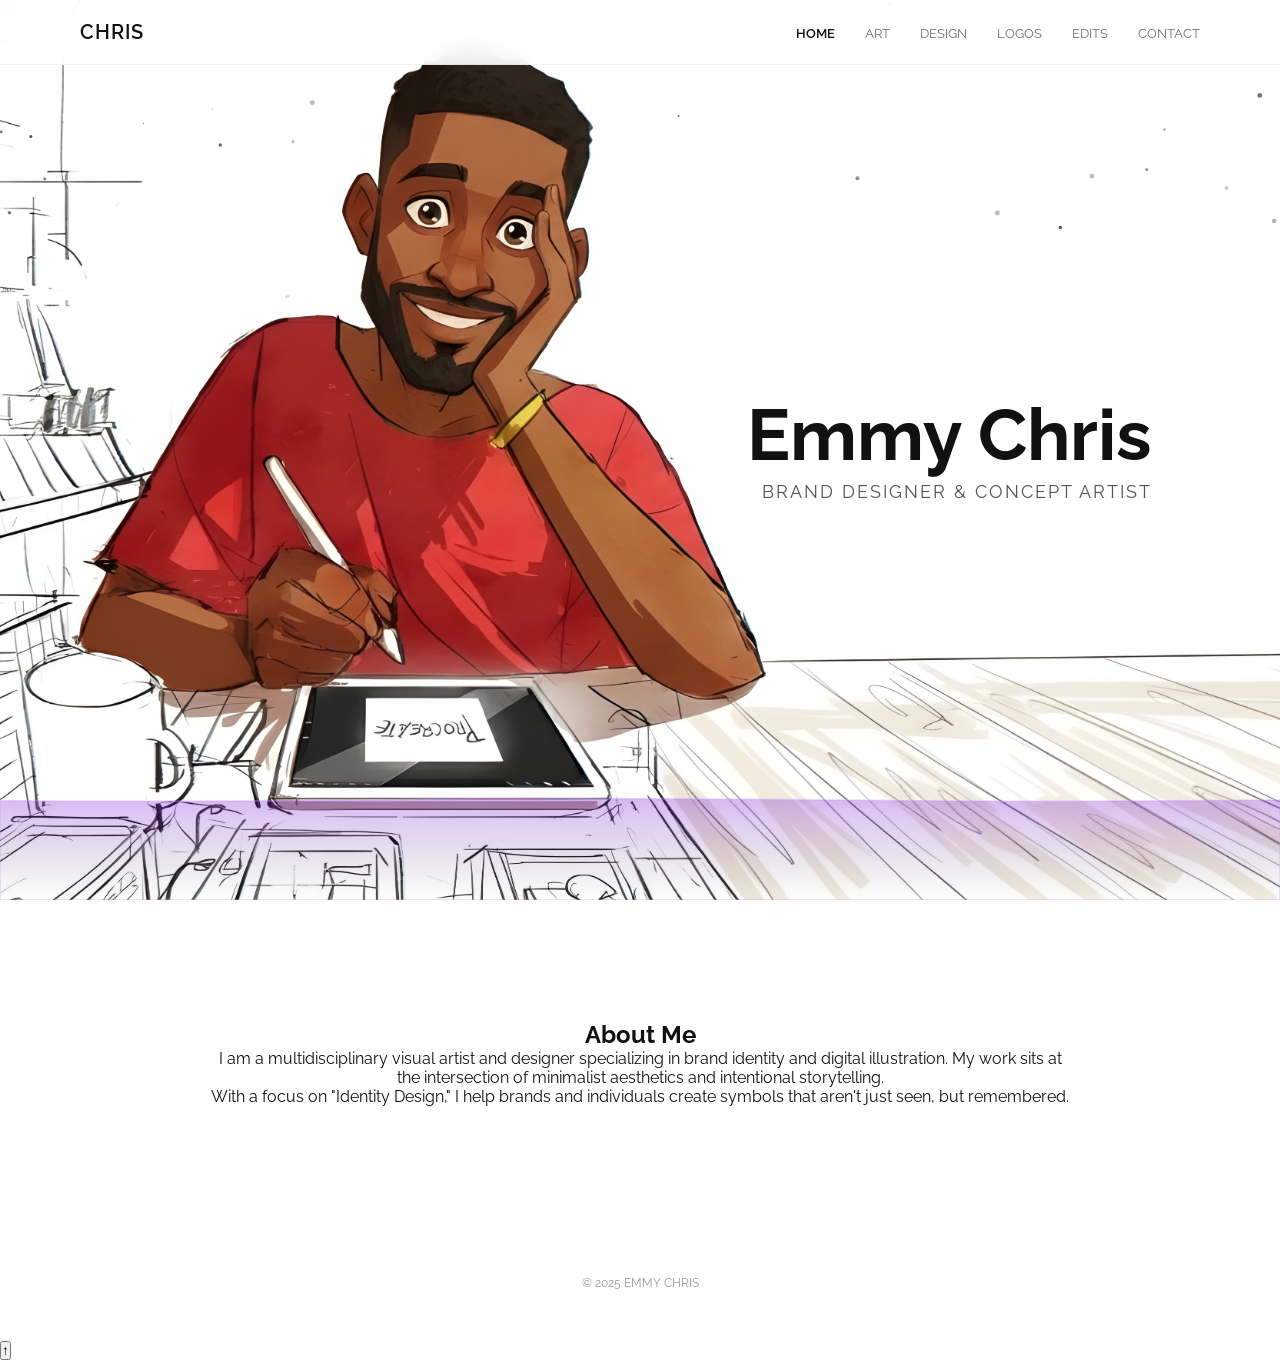
==== index.html @ 88a6bc76 "Add files via upload" ====
<!DOCTYPE html>
<html lang="en">
<head>
  <meta charset="UTF-8">
  <meta name="viewport" content="width=device-width, initial-scale=1.0">
  <title>CHRIS | Brand Designer & Concept Artist</title>
  <link href="https://fonts.googleapis.com/css2?family=Raleway:wght@300;400;600&display=swap" rel="stylesheet">
  
  <style>
    /* ================= 1. DESKTOP STYLES (The Default) ================= */
    * { margin: 0; padding: 0; box-sizing: border-box; }
    html { scroll-behavior: smooth; }
    
    body {
      font-family: 'Raleway', sans-serif;
      background: #ffffff;
      color: #111;
      overflow-x: hidden;
      opacity: 0;
      animation: fadeInPage 0.8s ease forwards;
    }

    @keyframes fadeInPage { to { opacity: 1; } }

    #dust-canvas {
      position: fixed;
      top: 0; left: 0;
      width: 100%; height: 100%;
      pointer-events: none;
      z-index: 5;
    }

    .nav {
      position: fixed; top: 0; width: 100%; z-index: 1000;
      background: rgba(255, 255, 255, 0.9);
      backdrop-filter: blur(10px);
      border-bottom: 1px solid rgba(0,0,0,0.05);
    }
    .nav-inner {
      max-width: 1200px; margin: 0 auto; padding: 20px 40px;
      display: flex; justify-content: space-between; align-items: center;
    }
    .nav-logo { font-weight: 600; font-size: 20px; letter-spacing: 1px; }
    .nav-links { list-style: none; display: flex; gap: 30px; }
    .nav-links a { text-decoration: none; color: #111; font-size: 13px; text-transform: uppercase; opacity: 0.6; }
    .nav-links a.active { opacity: 1; font-weight: 600; }

    .hero {
      height: 100vh;
      position: relative;
      display: flex;
      align-items: center;
      justify-content: flex-end; 
    }
    .hero img {
      position: absolute; inset: 0;
      width: 100%; height: 100%;
      z-index: 0;
      object-fit: cover; 
      object-position: left center;
    }
    .hero-content {
      position: relative;
      z-index: 10;
      margin-right: 10%; 
      text-align: right;
      opacity: 0;
      animation: fadeUp 1.2s ease forwards;
      animation-delay: 0.3s;
    }
    .hero h1 { font-size: 4.5rem; line-height: 1; margin-bottom: 10px; }
    .hero p { font-size: 1.1rem; letter-spacing: 2px; text-transform: uppercase; color: #555; }

    @keyframes fadeUp {
      from { opacity: 0; transform: translateY(30px); }
      to { opacity: 1; transform: translateY(0); }
    }

    .section { position: relative; z-index: 10; max-width: 900px; margin: auto; padding: 120px 20px; text-align: center; }
    .reveal { opacity: 0; transform: translateY(30px); transition: 1s ease; }
    .reveal.active { opacity: 1; transform: translateY(0); }
    footer { padding: 50px; text-align: center; font-size: 12px; color: #999; }

    /* ================= 2. MOBILE OVERRIDES (FIXED) ================= */
    /* ================= 1. DESKTOP STYLES (Default) ================= */
    * { margin: 0; padding: 0; box-sizing: border-box; }
    html { scroll-behavior: smooth; }
    
    body {
      font-family: 'Raleway', sans-serif;
      background: #ffffff;
      color: #111;
      overflow-x: hidden;
      opacity: 0;
      animation: fadeInPage 0.8s ease forwards;
    }

    @keyframes fadeInPage { to { opacity: 1; } }

    #dust-canvas {
      position: fixed;
      top: 0; left: 0;
      width: 100%; height: 100%;
      pointer-events: none;
      z-index: 5;
    }

    .nav {
      position: fixed; top: 0; width: 100%; z-index: 1000;
      background: rgba(255, 255, 255, 0.9);
      backdrop-filter: blur(10px);
      border-bottom: 1px solid rgba(0,0,0,0.05);
    }
    .nav-inner {
      max-width: 1200px; margin: 0 auto; padding: 20px 40px;
      display: flex; justify-content: space-between; align-items: center;
    }
    .nav-logo { font-weight: 600; font-size: 20px; letter-spacing: 1px; }
    .nav-links { list-style: none; display: flex; gap: 30px; }
    .nav-links a { text-decoration: none; color: #111; font-size: 13px; text-transform: uppercase; opacity: 0.6; transition: 0.3s; }
    .nav-links a.active { opacity: 1; font-weight: 600; }

    .hero {
      height: 100vh;
      position: relative;
      display: flex;
      align-items: center;
      justify-content: flex-end; 
    }
    .hero img {
      position: absolute; inset: 0;
      width: 100%; height: 100%;
      z-index: 0;
      object-fit: cover; 
      object-position: left center;
    }
    .hero-content {
      position: relative;
      z-index: 10;
      margin-right: 10%; 
      text-align: right;
      opacity: 0;
      animation: fadeUp 1.2s ease forwards;
      animation-delay: 0.3s;
    }
    .hero h1 { font-size: 4.5rem; line-height: 1; margin-bottom: 10px; }
    .hero p { font-size: 1.1rem; letter-spacing: 2px; text-transform: uppercase; color: #555; }

    @keyframes fadeUp {
      from { opacity: 0; transform: translateY(30px); }
      to { opacity: 1; transform: translateY(0); }
    }

    .section { position: relative; z-index: 10; max-width: 900px; margin: auto; padding: 120px 20px; text-align: center; }
    .reveal { opacity: 0; transform: translateY(30px); transition: 1s ease; }
    .reveal.active { opacity: 1; transform: translateY(0); }
    footer { padding: 50px; text-align: center; font-size: 12px; color: #999; }

    /* ================= 2. MOBILE OVERRIDES (THE MASTER FIX) ================= */
    @media (max-width: 768px) {
      /* Navigation Fixes */
      .nav-inner {
        flex-direction: column !important;
        align-items: center !important;
        padding: 10px 15px !important;
        gap: 5px !important;
      }
	
	p{
		font-size:16px;
		line-height:140%;
		text-align:left;
	}

      .nav-logo {
        margin: 0 0 5px 0 !important;
        font-size: 16px !important;
      }

      .nav-links {
        display: grid !important;
        grid-template-columns: 1fr 1fr !important; /* 2 Columns */
        width: 100% !important;
        gap: 5px 15px !important;
        text-align: center;
      }

/* Consistent Hover */
    .nav-links a:hover { opacity: 1; }

    /* Active Link for Contact */
    .nav-links a.active { opacity: 1; font-weight: 700; }

      .nav-links a {
        font-size: 11px !important;
        padding: 4px 0 !important;
        display: block;
        letter-spacing: 0px !important;
      }

      /* Hero (Landing Page) Fixes */
      .hero { 
	font-size:25px  !important;
        justify-content: center !important; 
        height: 100vh !important; /* Back to full height */
      }
      .hero img {
        object-position: 25% center; /* Focus on your character */
      }
      .hero-content {
        margin-right: 0 !important; 
        text-align: center !important; 
        background: rgba(255,255,255,0.3); /* Subtle glass effect */
        padding: 30px 20px;
        width: 90%;
        backdrop-filter: blur(8px);
        border-radius: 2px;
      }
      .hero h1 { 
        /* 1. The Gradient (White to Red at 45 degrees) */
        background: linear-gradient(45deg, #ffffff 50%, #DD8178 70%) !important;
        
        /* 2. Clipping the gradient to the letters */
        -webkit-background-clip: text !important;
        background-clip: text !important;
        -webkit-text-fill-color: transparent !important;
        
        /* 3. Keeping them bold and visible */
        font-weight: 700 !important;
        opacity: 1 !important;
        display: inline-block; /* Helps the gradient render correctly */
        width: 100%;
      }

      .hero h1 { font-size: 2.5rem ; margin-bottom: 5px; }
      .hero p { font-size: 0.9rem !important; letter-spacing: 2px; }
      .hero p { 
  font-size: 0.9rem !important; 
  color: #ffffff !important;  /* This makes the tagline white */
  opacity: 1 !important;       /* This ensures it's fully bright */
}

.section { padding: 80px 20px !important; }
  </style>
</head>

<body>
  <canvas id="dust-canvas"></canvas>

  <nav class="nav">
    <div class="nav-inner">
      <div class="nav-logo">CHRIS</div>
      <ul class="nav-links">
  <li><a href="index.html" class="active">Home</a></li>
  <li><a href="digital-art.html">Art</a></li>
  <li><a href="graphic-design.html">Design</a></li>
  <li><a href="logos.html">Logos</a></li>
  <li><a href="photo-edits.html">Edits</a></li>
  <li><a href="contact.html">Contact</a></li> </ul>
      </ul>
    </div>
  </nav>

  <section class="hero">
    <img src="images/hero.jpg" alt="Hero"> 
    <div class="hero-content">
      <h1>Emmy Chris</h1>
      <p>Brand Designer & Concept Artist</p>
    </div>
  </section>

  <section class="section reveal">
    <h2>About Me</h2>
 
      <p>I am a multidisciplinary visual artist and designer specializing in brand identity and digital illustration. My work sits at the intersection of minimalist aesthetics and intentional storytelling.</p>
      <p>With a focus on "Identity Design," I help brands and individuals create symbols that aren't just seen, but remembered.</p>

      <div class="stats-grid">
  </section>

  <footer>© 2025 EMMY CHRIS</footer>

  <script>
    const canvas = document.getElementById("dust-canvas");
    const ctx = canvas.getContext("2d");
    let particles = [];

    function resize() {
      canvas.width = window.innerWidth;
      canvas.height = window.innerHeight;
      // Refresh particle deck positions on resize
      particles.forEach(p => p.setDeck());
    }
    window.addEventListener("resize", resize);
    resize();

    const mouse = { x: -1000, y: -1000 };
    const updateMouse = (x, y) => { mouse.x = x; mouse.y = y; };
    window.addEventListener("mousemove", (e) => updateMouse(e.clientX, e.clientY));
    window.addEventListener("touchstart", (e) => updateMouse(e.touches[0].clientX, e.touches[0].clientY));
    window.addEventListener("touchmove", (e) => updateMouse(e.touches[0].clientX, e.touches[0].clientY));

    class Particle {
      constructor() {
        this.x = Math.random() * canvas.width;
        this.y = Math.random() * -canvas.height; // Start above screen
        this.size = Math.random() * 2 + 0.5;
        this.vx = (Math.random() - 0.5) * 0.5;
        this.vy = Math.random() * 2 + 1;
        this.alpha = Math.random() * 0.5 + 0.2;
        this.setDeck();
      }

      setDeck() {
        // Particles hover in the bottom 80-100 pixels of the current view
        this.deckY = canvas.height - (Math.random() * 80 + 20);
      }

      update() {
        const dx = mouse.x - this.x;
        const dy = mouse.y - this.y;
        const dist = Math.sqrt(dx*dx + dy*dy);
        
        if (dist < 120) {
          const force = (120 - dist) / 120;
          this.vx -= (dx / dist) * force * 5;
          this.vy -= (dy / dist) * force * 5;
        }

        if (this.y < this.deckY) {
            this.vy += 0.12; // Gravity
        } else {
            // Hover logic
            this.vy *= 0.85; 
            this.vy += (Math.random() - 0.5) * 0.25; 
            this.vx += (Math.random() - 0.5) * 0.15;
        }

        this.x += this.vx;
        this.y += this.vy;
        this.vx *= 0.97;
        if (this.y >= this.deckY) this.vy *= 0.97;

        if (this.x < 0) this.x = canvas.width;
        if (this.x > canvas.width) this.x = 0;
        
        // Safety wrap: if pushed too far down or up, return to deck
        if (this.y > canvas.height + 100 || this.y < -canvas.height - 100) {
            this.y = this.deckY;
            this.vy = 0;
        }
      }

      draw() {
        ctx.fillStyle = `rgba(0, 0, 0, ${this.alpha})`;
        ctx.beginPath();
        ctx.arc(this.x, this.y, this.size, 0, Math.PI * 2);
        ctx.fill();
      }
    }

    for (let i = 0; i < 120; i++) particles.push(new Particle());

    function animate() {
      ctx.clearRect(0, 0, canvas.width, canvas.height);
      particles.forEach(p => { p.update(); p.draw(); });
      requestAnimationFrame(animate);
    }
    animate();

    const observer = new IntersectionObserver((entries) => {
      entries.forEach(entry => { if (entry.isIntersecting) entry.target.classList.add('active'); });
    }, { threshold: 0.1 });
    document.querySelectorAll('.reveal').forEach(el => observer.observe(el));
  </script>
<canvas id="wave-canvas" style="position: fixed; bottom: 0; left: 0; width: 100%; height: 250px; z-index: 999; pointer-events: none;"></canvas>

<script>
  const waveCanvas = document.getElementById('wave-canvas');
  const wctx = waveCanvas.getContext('2d');
  let points = [];
  const numPoints = 45; // Increased for higher resolution smoothness
  let waveMouse = { x: -1000, y: -1000 };
  let time = 0;

  window.addEventListener('mousemove', (e) => {
    waveMouse.x = e.clientX;
    waveMouse.y = e.clientY;
  });

  window.addEventListener('touchmove', (e) => {
    waveMouse.x = e.touches[0].clientX;
    waveMouse.y = e.touches[0].clientY;
  });

  function initWave() {
    waveCanvas.width = window.innerWidth;
    waveCanvas.height = 250;
    points = [];
    const spacing = waveCanvas.width / (numPoints - 1);
    for (let i = 0; i < numPoints; i++) {
      points.push({
        x: i * spacing,
        y: 150, 
        originalY: 150,
        vy: 0,
        tension: 0.03, // Controls how "water-like" the surface is
        damping: 0.92  // Controls how long the ripples last
      });
    }
  }

  function animateWave() {
    wctx.clearRect(0, 0, waveCanvas.width, waveCanvas.height);
    time += 0.015;

    // 1. PHYSICS PHASE
    for (let i = 0; i < points.length; i++) {
      let p = points[i];
      
      // Idle rhythmic wave motion
      let idle = Math.sin(time + (i * 0.2)) * 15;
      let targetY = p.originalY + idle;

      // Mouse Interaction - "The Dip"
      let canvasTop = window.innerHeight - 250;
      let mouseRelY = waveMouse.y - canvasTop;
      let dx = waveMouse.x - p.x;
      let dy = mouseRelY - p.y;
      let dist = Math.sqrt(dx * dx + dy * dy);

      if (dist < 120) {
        let force = (120 - dist) / 120;
        // Pushes the surface smoothly
        p.vy += force * 8; 
      }

      // Spring to target
      let diff = targetY - p.y;
      p.vy += diff * p.tension;
      p.y += p.vy;
      p.vy *= p.damping;
    }

    // 2. SMOOTHING PHASE (Surface Tension)
    // This part prevents sharp angles by averaging neighbors
    for (let i = 0; i < points.length; i++) {
      if (i > 0 && i < points.length - 1) {
        // Points pull their neighbors slightly to stay "rounded"
        points[i].y = (points[i-1].y + points[i+1].y + points[i].y) / 3;
      }
    }

    // 3. DRAWING PHASE (Bezier Curves)
    wctx.beginPath();
    wctx.moveTo(0, waveCanvas.height);
    wctx.lineTo(0, points[0].y);

    for (let i = 0; i < points.length - 1; i++) {
      // Quadratic Bezier through midpoints ensures NO sharp angles
      const xc = (points[i].x + points[i + 1].x) / 2;
      const yc = (points[i].y + points[i + 1].y) / 2;
      wctx.quadraticCurveTo(points[i].x, points[i].y, xc, yc);
    }

    wctx.lineTo(waveCanvas.width, points[points.length - 1].y);
    wctx.lineTo(waveCanvas.width, waveCanvas.height);
    wctx.closePath();

    // Purple Gradient Styling
    let gradient = wctx.createLinearGradient(0, 50, 0, 250);
    gradient.addColorStop(0, 'rgba(160, 40, 255, 0.65)'); // Glowy Purple
    gradient.addColorStop(0.6, 'rgba(100, 0, 200, 0.2)'); 
    gradient.addColorStop(1, 'rgba(0, 0, 0, 0)');      
    
    wctx.fillStyle = gradient;
    wctx.fill();

    // Highlighting the surface edge for that "glow"
    wctx.strokeStyle = 'rgba(200, 150, 255, 0.4)';
    wctx.lineWidth = 1.5;
    wctx.stroke();

    requestAnimationFrame(animateWave);
  }

  window.addEventListener('resize', initWave);
  initWave();
  animateWave();
</script>
<button id="backToTop" class="back-to-top" title="Go to top">↑</button>
</body>
</html>
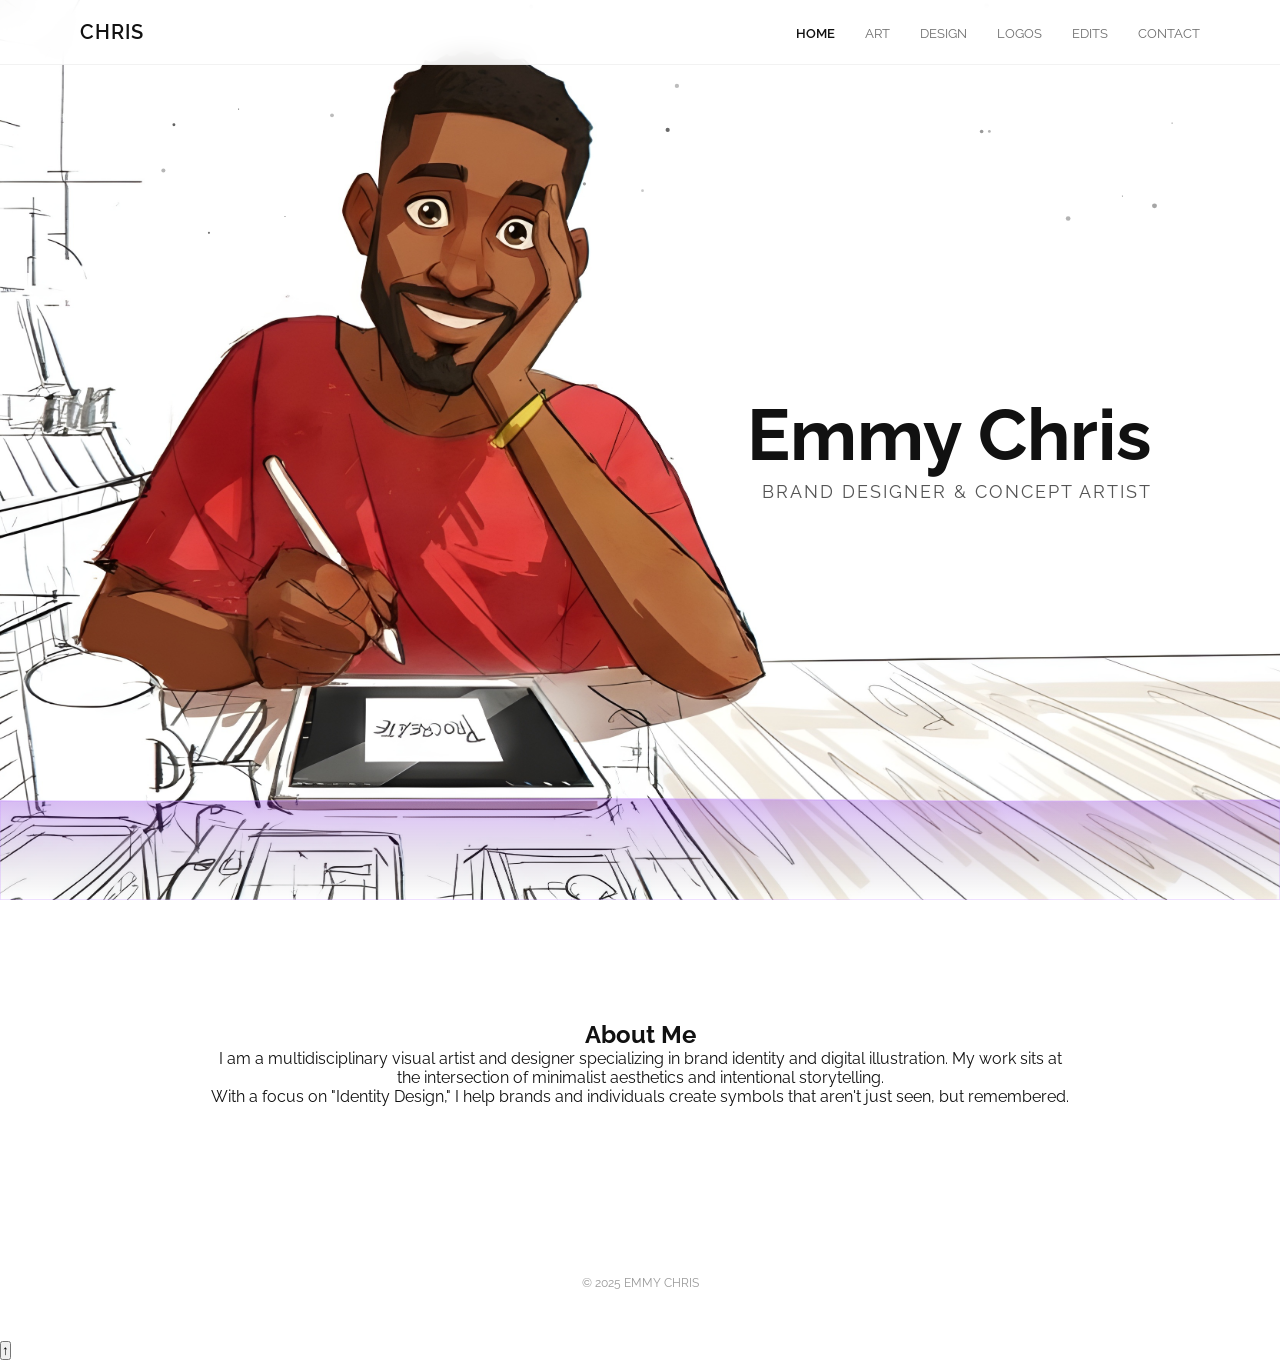
==== commit 5ad78444: "Update index.html" ====
--- a/index.html
+++ b/index.html
@@ -3,7 +3,8 @@
 <head>
   <meta charset="UTF-8">
   <meta name="viewport" content="width=device-width, initial-scale=1.0">
-  <title>CHRIS | Brand Designer & Concept Artist</title>
+  <title>Emmy Chris | Brand Designer & Concept Artist</title>
+	<meta name="description" content="Portfolio of Emmy Chris, specializing in brand identity and digital illustration.">
   <link href="https://fonts.googleapis.com/css2?family=Raleway:wght@300;400;600&display=swap" rel="stylesheet">
   
   <style>
@@ -490,4 +491,5 @@
 </script>
 <button id="backToTop" class="back-to-top" title="Go to top">↑</button>
 </body>
-</html>+
+</html>
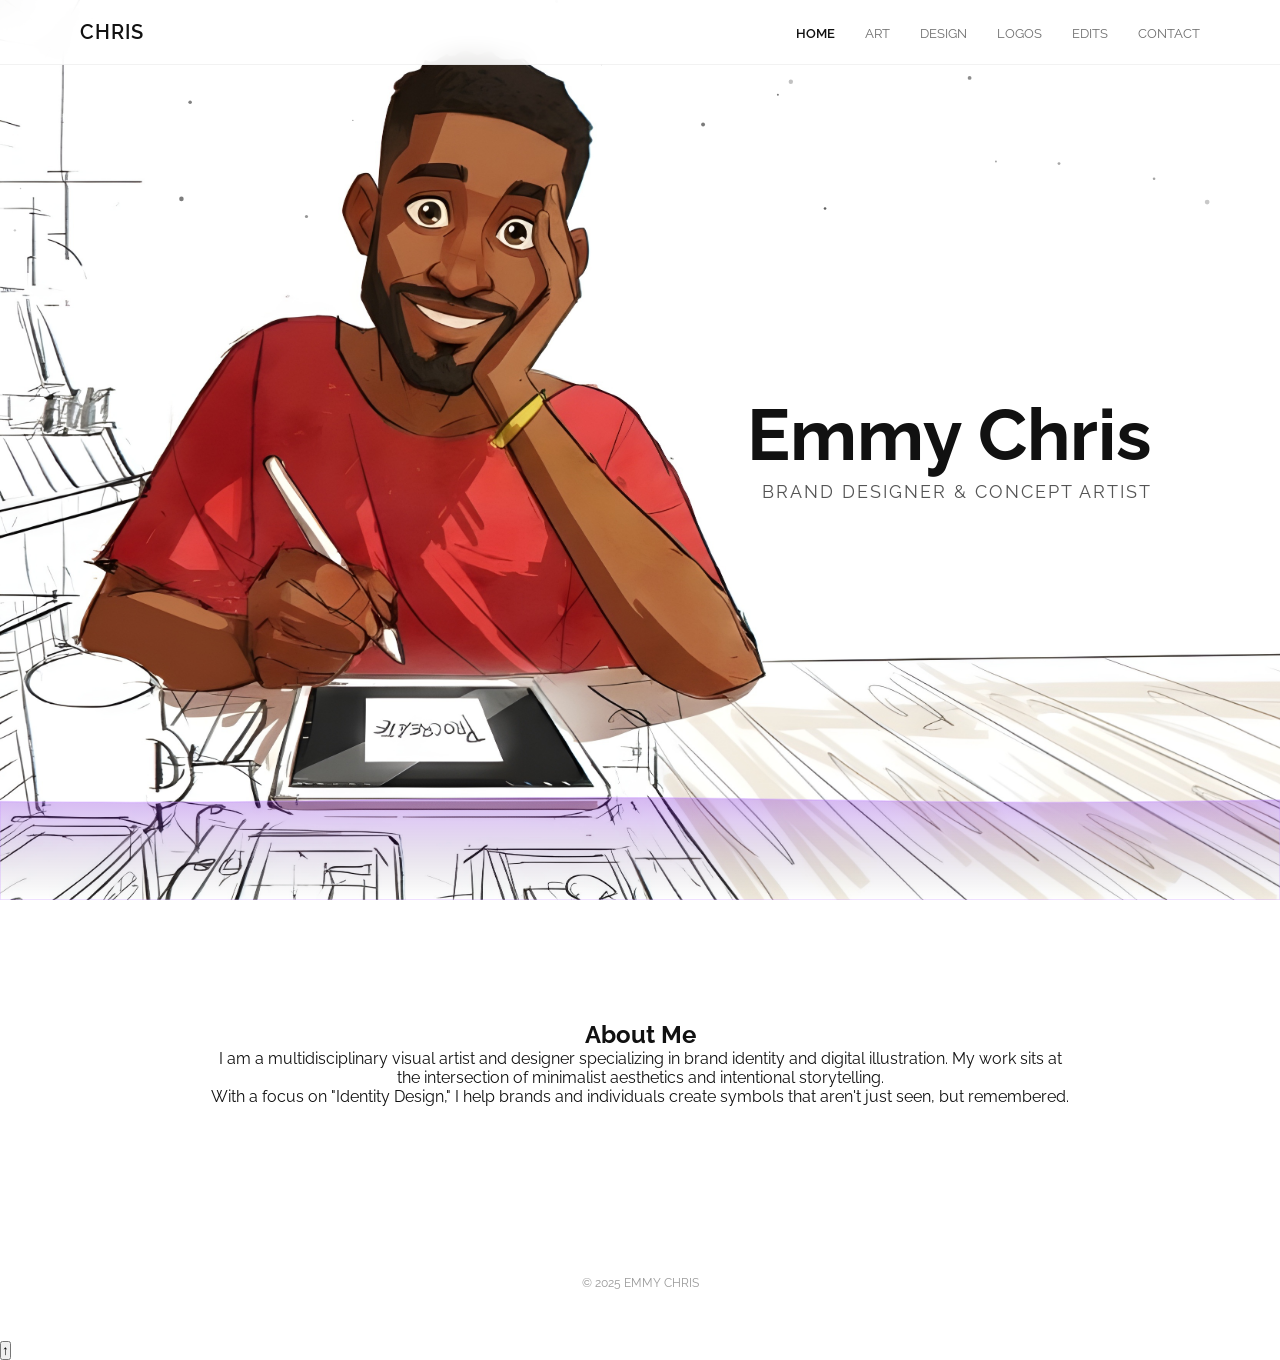
==== commit fe7460b2: "Update index.html" ====
--- a/index.html
+++ b/index.html
@@ -2,6 +2,7 @@
 <html lang="en">
 <head>
   <meta charset="UTF-8">
+	<meta name="google-site-verification" content="T_5Nfz7I1RQQe40LDKmtpYbMmyqYzaPnEGpjyG-hlx0" />
   <meta name="viewport" content="width=device-width, initial-scale=1.0">
   <title>Emmy Chris | Brand Designer & Concept Artist</title>
 	<meta name="description" content="Portfolio of Emmy Chris, specializing in brand identity and digital illustration.">
@@ -493,3 +494,4 @@
 </body>
 
 </html>
+
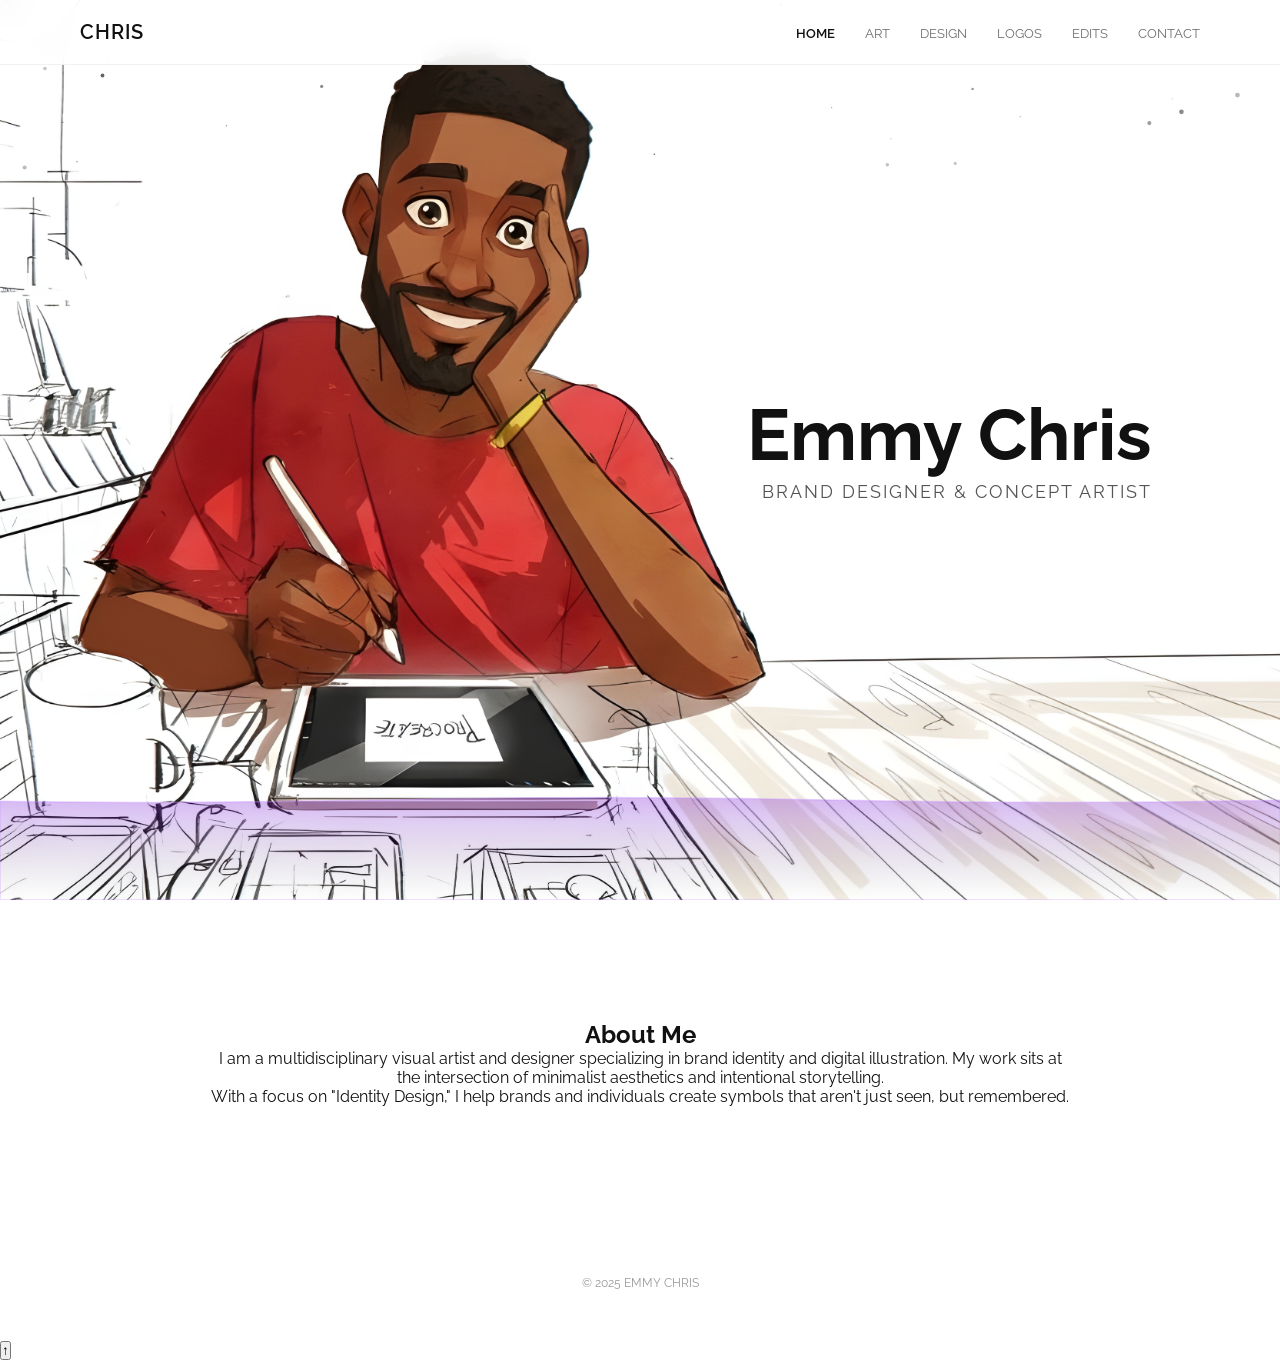
==== commit 79180b1f: "Update index.html" ====
--- a/index.html
+++ b/index.html
@@ -5,6 +5,9 @@
 	<meta name="google-site-verification" content="T_5Nfz7I1RQQe40LDKmtpYbMmyqYzaPnEGpjyG-hlx0" />
   <meta name="viewport" content="width=device-width, initial-scale=1.0">
   <title>Emmy Chris | Brand Designer & Concept Artist</title>
+	<meta property="og:title" content="Emmy Chris | Brand Designer">
+<meta property="og:image" content="https://emmychris509.github.io/images/hero.jpg">
+<meta property="og:url" content="https://emmychris509.github.io/">
 	<meta name="description" content="Portfolio of Emmy Chris, specializing in brand identity and digital illustration.">
   <link href="https://fonts.googleapis.com/css2?family=Raleway:wght@300;400;600&display=swap" rel="stylesheet">
   
@@ -495,3 +498,4 @@
 
 </html>
 
+
